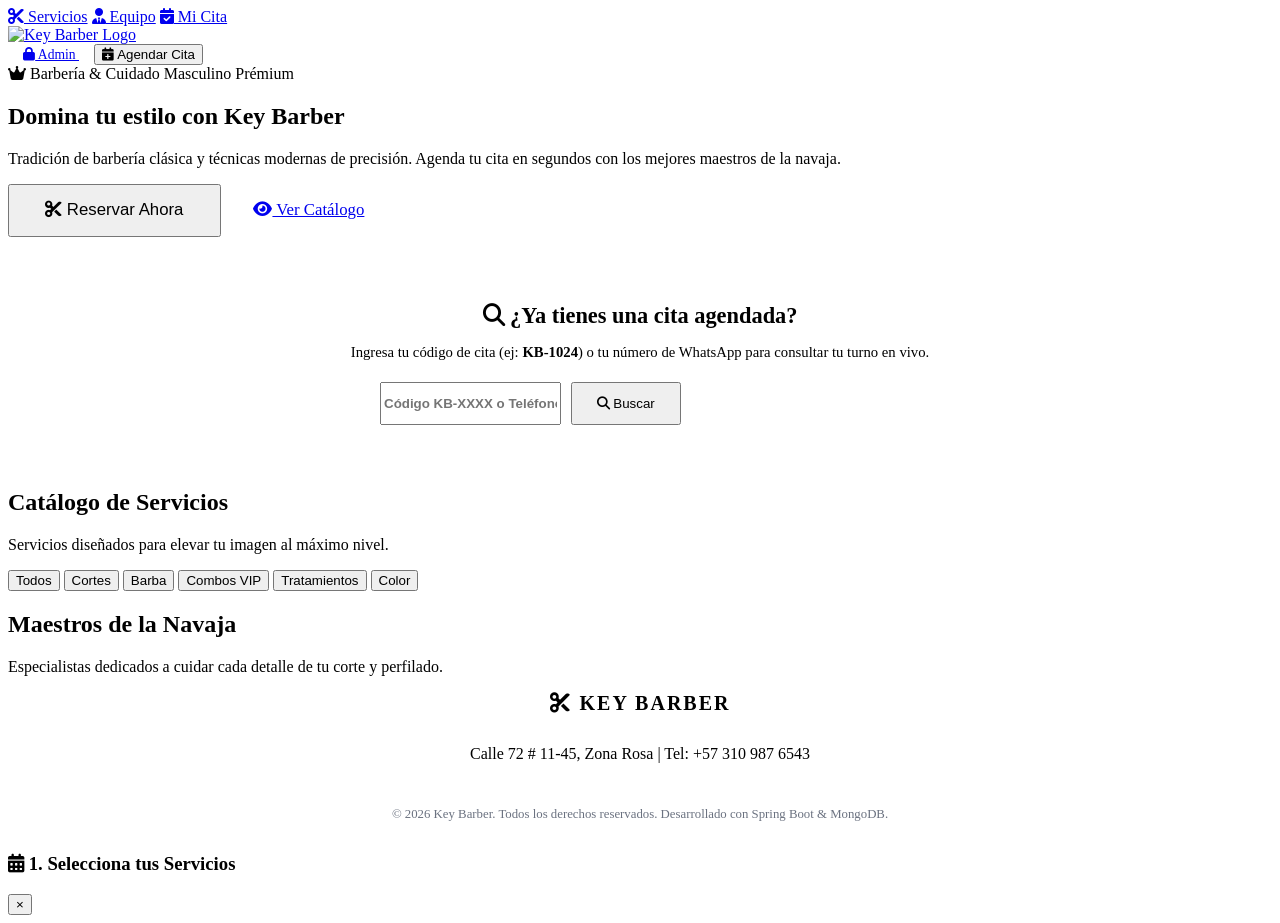
==== src/main/resources/static/index.html @ 115a91c8 "feat: Key Barber - Sistema completo de gestión y agendamiento" ====
<!DOCTYPE html>
<html lang="es">
<head>
  <meta charset="UTF-8">
  <meta name="viewport" content="width=device-width, initial-scale=1.0">
  <title>KEY BARBER | Cortes, Barba & Estilo Masculino Prémium</title>
  <meta name="description" content="Reserva tu cita en Key Barber. Maestros de la navaja, cortes fade, ritual de barba tradicional y tratamientos exclusivos.">
  <link rel="stylesheet" href="https://cdnjs.cloudflare.com/ajax/libs/font-awesome/6.5.1/css/all.min.css">
  <link rel="stylesheet" href="/css/styles.css">
  <link rel="icon" href="data:image/svg+xml,<svg xmlns=%22http://www.w3.org/2000/svg%22 viewBox=%220 0 100 100%22><text y=%22.9em%22 font-size=%2290%22>✂️</text></svg>">
</head>
<body>

  <!-- Navegación Superior -->
  <header>
    <div class="nav-container">
      <!-- Navegación Izquierda -->
      <nav class="nav-links nav-left">
        <a href="#servicios"><i class="fa-solid fa-scissors mr-1"></i> Servicios</a>
        <a href="#barberos"><i class="fa-solid fa-user-tie mr-1"></i> Equipo</a>
        <a href="#consultar"><i class="fa-solid fa-calendar-check mr-1"></i> Mi Cita</a>
      </nav>

      <!-- Logo Central con Efecto Reflectante -->
      <a href="/" class="logo-center" title="Key Barber">
        <div class="logo-reflect-wrapper">
          <img src="/images/logo.jpg" alt="Key Barber Logo" class="header-logo-img">
        </div>
        <span id="brandName" style="display:none;">KEY BARBER</span>
        <span id="brandSlogan" style="display:none;">Estilo &amp; Precisión</span>
      </a>

      <!-- Acciones Derecha -->
      <div class="nav-links nav-right">
        <a href="/admin.html" class="btn btn-outline" style="padding: 0.45rem 0.95rem; font-size: 0.85rem;">
          <i class="fa-solid fa-lock"></i> Admin
        </a>
        <button onclick="abrirModalReserva()" class="btn btn-gold">
          <i class="fa-solid fa-calendar-plus"></i> Agendar Cita
        </button>
      </div>
    </div>
  </header>

  <!-- Hero Section -->
  <section class="hero-section">
    <div class="hero-badge">
      <i class="fa-solid fa-crown text-xs"></i> Barbería &amp; Cuidado Masculino Prémium
    </div>
    <h1 class="hero-title">Domina tu estilo con <span>Key Barber</span></h1>
    <p class="hero-subtitle">Tradición de barbería clásica y técnicas modernas de precisión. Agenda tu cita en segundos con los mejores maestros de la navaja.</p>
    <div class="hero-actions">
      <button onclick="abrirModalReserva()" class="btn btn-gold" style="padding: 0.9rem 2.2rem; font-size: 1.05rem;">
        <i class="fa-solid fa-scissors"></i> Reservar Ahora
      </button>
      <a href="#servicios" class="btn btn-outline" style="padding: 0.9rem 1.8rem; font-size: 1.05rem;">
        <i class="fa-solid fa-eye"></i> Ver Catálogo
      </a>
    </div>
  </section>

  <!-- Consulta de Cita Rápida -->
  <section id="consultar" style="background: var(--bg-secondary); padding: 2.75rem 1.5rem; border-bottom: 1px solid var(--border-color);">
    <div style="max-width: 700px; margin: 0 auto; text-align: center;">
      <h3 style="color: var(--gold); margin-bottom: 0.5rem; font-size: 1.4rem; font-weight: 800;">
        <i class="fa-solid fa-magnifying-glass mr-1"></i> ¿Ya tienes una cita agendada?
      </h3>
      <p style="color: var(--text-muted); font-size: 0.92rem; margin-bottom: 1.35rem;">Ingresa tu código de cita (ej: <strong>KB-1024</strong>) o tu número de WhatsApp para consultar tu turno en vivo.</p>
      <div style="display: flex; gap: 0.6rem; max-width: 520px; margin: 0 auto;">
        <input type="text" id="inputConsulta" class="form-control" placeholder="Código KB-XXXX o Teléfono..." style="text-align: center; font-weight: 700;">
        <button onclick="consultarCita()" class="btn btn-gold" style="padding: 0.75rem 1.5rem;">
          <i class="fa-solid fa-search"></i> Buscar
        </button>
      </div>
      <div id="resultadoConsulta" style="margin-top: 1.25rem; display: none;"></div>
    </div>
  </section>

  <!-- Servicios -->
  <section id="servicios" class="container">
    <div class="section-header">
      <h2>Catálogo de Servicios</h2>
      <p>Servicios diseñados para elevar tu imagen al máximo nivel.</p>
    </div>

    <!-- Pestañas de categorías -->
    <div class="categories-tabs" id="categoriasTabs">
      <button class="tab-btn active" onclick="filtrarCategoria('TODOS', this)">Todos</button>
      <button class="tab-btn" onclick="filtrarCategoria('Cortes', this)">Cortes</button>
      <button class="tab-btn" onclick="filtrarCategoria('Barba', this)">Barba</button>
      <button class="tab-btn" onclick="filtrarCategoria('Combos', this)">Combos VIP</button>
      <button class="tab-btn" onclick="filtrarCategoria('Tratamientos', this)">Tratamientos</button>
      <button class="tab-btn" onclick="filtrarCategoria('Color', this)">Color</button>
    </div>

    <div class="grid-cards" id="serviciosGrid">
      <!-- Inyectado dinámicamente por app.js -->
    </div>
  </section>

  <!-- Barberos -->
  <section id="barberos" style="background: var(--bg-secondary); border-top: 1px solid var(--border-color); border-bottom: 1px solid var(--border-color);">
    <div class="container">
      <div class="section-header">
        <h2>Maestros de la Navaja</h2>
        <p>Especialistas dedicados a cuidar cada detalle de tu corte y perfilado.</p>
      </div>

      <div class="grid-cards" id="barberosGrid">
        <!-- Inyectado dinámicamente por app.js -->
      </div>
    </div>
  </section>

  <!-- Footer -->
  <footer>
    <div style="max-width: 1200px; margin: 0 auto; display: flex; flex-direction: column; gap: 0.9rem; align-items: center;">
      <div style="display: flex; align-items: center; gap: 0.5rem; color: var(--gold); font-size: 1.25rem; font-weight: 800; letter-spacing: 2px;">
        <i class="fa-solid fa-scissors"></i> KEY BARBER
      </div>
      <p id="footerInfo">Calle 72 # 11-45, Zona Rosa | Tel: +57 310 987 6543</p>
      <p style="font-size: 0.8rem; color: #6b7280;">&copy; 2026 Key Barber. Todos los derechos reservados. Desarrollado con Spring Boot &amp; MongoDB.</p>
    </div>
  </footer>

  <!-- ==================== WIZARD DE RESERVA MODAL ==================== -->
  <div class="modal-overlay" id="modalReserva">
    <div class="modal-card">
      <div class="modal-header">
        <h3 id="wizardTitulo">
          <i class="fa-solid fa-calendar-days"></i> <span>1. Selecciona tus Servicios</span>
        </h3>
        <button class="close-btn" onclick="cerrarModalReserva()">&times;</button>
      </div>
      <div class="modal-body" id="wizardBody">
        <!-- Pasos interactivos inyectados por js/app.js -->
      </div>
    </div>
  </div>

  <script src="/js/app.js"></script>
</body>
</html>
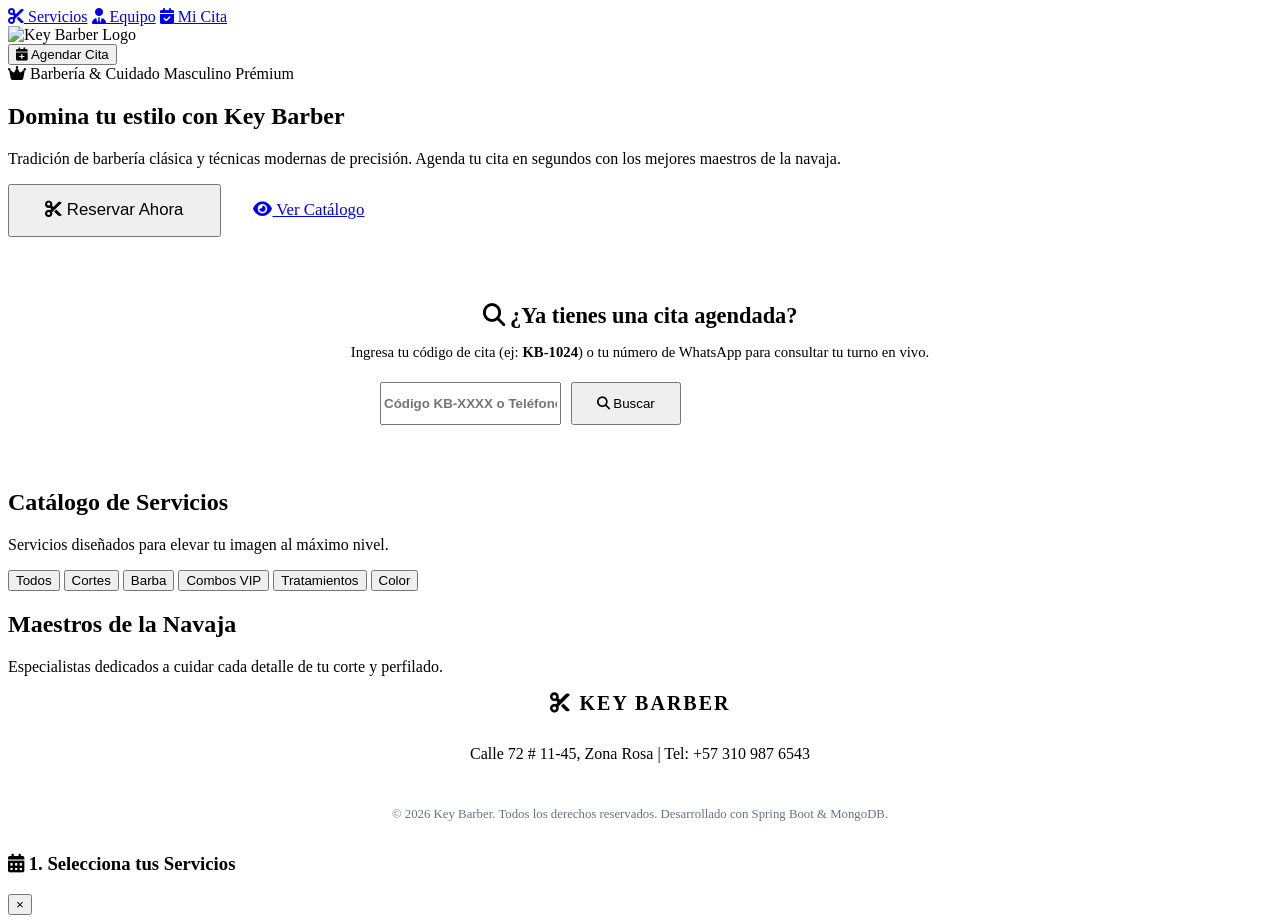
==== commit bb797fd0: "feat: acceso secreto 4 clics al logo, corrección carga inmediata de agenda y módulo de administrador" ====
--- a/src/main/resources/static/index.html
+++ b/src/main/resources/static/index.html
@@ -21,20 +21,17 @@
         <a href="#consultar"><i class="fa-solid fa-calendar-check mr-1"></i> Mi Cita</a>
       </nav>
 
-      <!-- Logo Central con Efecto Reflectante -->
-      <a href="/" class="logo-center" title="Key Barber">
+      <!-- Logo Central con Efecto Reflectante y Acceso Secreto (4 clics para Admin) -->
+      <div class="logo-center" title="Key Barber" style="cursor: pointer;" onclick="registrarClicLogoAdmin()">
         <div class="logo-reflect-wrapper">
           <img src="/images/logo.jpg" alt="Key Barber Logo" class="header-logo-img">
         </div>
         <span id="brandName" style="display:none;">KEY BARBER</span>
         <span id="brandSlogan" style="display:none;">Estilo &amp; Precisión</span>
-      </a>
+      </div>
 
       <!-- Acciones Derecha -->
       <div class="nav-links nav-right">
-        <a href="/admin.html" class="btn btn-outline" style="padding: 0.45rem 0.95rem; font-size: 0.85rem;">
-          <i class="fa-solid fa-lock"></i> Admin
-        </a>
         <button onclick="abrirModalReserva()" class="btn btn-gold">
           <i class="fa-solid fa-calendar-plus"></i> Agendar Cita
         </button>
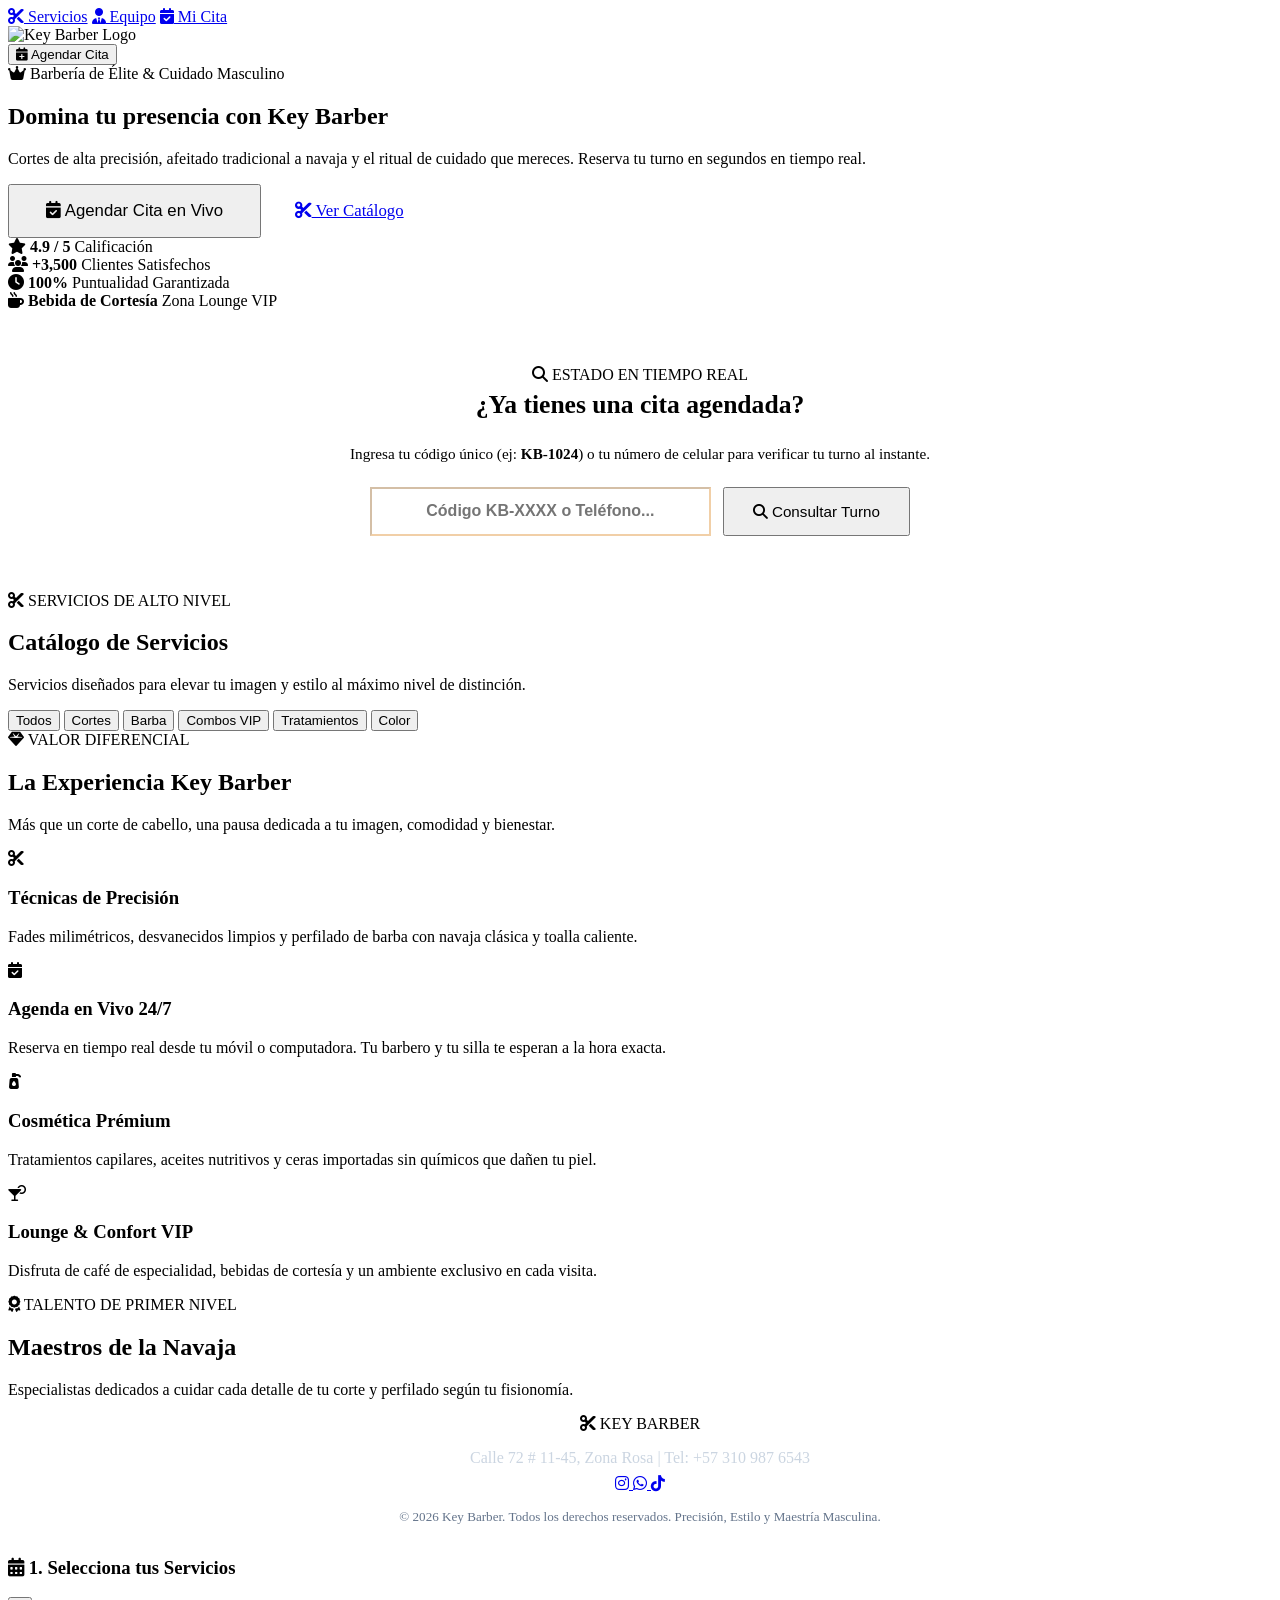
==== commit 0025c854: "style: correccion texto invisible y sombra, rediseño premium cliente con colores de logo y oro calid" ====
--- a/src/main/resources/static/index.html
+++ b/src/main/resources/static/index.html
@@ -42,42 +42,62 @@
   <!-- Hero Section -->
   <section class="hero-section">
     <div class="hero-badge">
-      <i class="fa-solid fa-crown text-xs"></i> Barbería &amp; Cuidado Masculino Prémium
-    </div>
-    <h1 class="hero-title">Domina tu estilo con <span>Key Barber</span></h1>
-    <p class="hero-subtitle">Tradición de barbería clásica y técnicas modernas de precisión. Agenda tu cita en segundos con los mejores maestros de la navaja.</p>
+      <i class="fa-solid fa-crown text-gold"></i> Barbería de Élite &amp; Cuidado Masculino
+    </div>
+    <h1 class="hero-title">Domina tu presencia con <span>Key Barber</span></h1>
+    <p class="hero-subtitle">Cortes de alta precisión, afeitado tradicional a navaja y el ritual de cuidado que mereces. Reserva tu turno en segundos en tiempo real.</p>
     <div class="hero-actions">
-      <button onclick="abrirModalReserva()" class="btn btn-gold" style="padding: 0.9rem 2.2rem; font-size: 1.05rem;">
-        <i class="fa-solid fa-scissors"></i> Reservar Ahora
+      <button onclick="abrirModalReserva()" class="btn btn-gold" style="padding: 0.95rem 2.25rem; font-size: 1.05rem;">
+        <i class="fa-solid fa-calendar-check mr-1"></i> Agendar Cita en Vivo
       </button>
-      <a href="#servicios" class="btn btn-outline" style="padding: 0.9rem 1.8rem; font-size: 1.05rem;">
-        <i class="fa-solid fa-eye"></i> Ver Catálogo
+      <a href="#servicios" class="btn btn-outline" style="padding: 0.95rem 1.85rem; font-size: 1.05rem;">
+        <i class="fa-solid fa-scissors mr-1"></i> Ver Catálogo
       </a>
     </div>
+
+    <!-- Cinta de Métricas de Confianza VIP -->
+    <div class="hero-stats-bar">
+      <div class="stat-pill"><i class="fa-solid fa-star text-gold"></i> <strong>4.9 / 5</strong> Calificación</div>
+      <div class="stat-divider"></div>
+      <div class="stat-pill"><i class="fa-solid fa-users text-gold"></i> <strong>+3,500</strong> Clientes Satisfechos</div>
+      <div class="stat-divider"></div>
+      <div class="stat-pill"><i class="fa-solid fa-clock text-gold"></i> <strong>100%</strong> Puntualidad Garantizada</div>
+      <div class="stat-divider"></div>
+      <div class="stat-pill"><i class="fa-solid fa-mug-hot text-gold"></i> <strong>Bebida de Cortesía</strong> Zona Lounge VIP</div>
+    </div>
   </section>
 
   <!-- Consulta de Cita Rápida -->
-  <section id="consultar" style="background: var(--bg-secondary); padding: 2.75rem 1.5rem; border-bottom: 1px solid var(--border-color);">
-    <div style="max-width: 700px; margin: 0 auto; text-align: center;">
-      <h3 style="color: var(--gold); margin-bottom: 0.5rem; font-size: 1.4rem; font-weight: 800;">
-        <i class="fa-solid fa-magnifying-glass mr-1"></i> ¿Ya tienes una cita agendada?
-      </h3>
-      <p style="color: var(--text-muted); font-size: 0.92rem; margin-bottom: 1.35rem;">Ingresa tu código de cita (ej: <strong>KB-1024</strong>) o tu número de WhatsApp para consultar tu turno en vivo.</p>
-      <div style="display: flex; gap: 0.6rem; max-width: 520px; margin: 0 auto;">
-        <input type="text" id="inputConsulta" class="form-control" placeholder="Código KB-XXXX o Teléfono..." style="text-align: center; font-weight: 700;">
-        <button onclick="consultarCita()" class="btn btn-gold" style="padding: 0.75rem 1.5rem;">
-          <i class="fa-solid fa-search"></i> Buscar
+  <section id="consultar" style="background: var(--bg-primary); padding: 3.5rem 1.5rem;">
+    <div class="consultar-card">
+      <div style="text-align: center; margin-bottom: 1.5rem;">
+        <span class="section-eyebrow">
+          <i class="fa-solid fa-magnifying-glass"></i> ESTADO EN TIEMPO REAL
+        </span>
+        <h3 style="color: var(--text-main); font-size: 1.6rem; font-weight: 900; margin-top: 0.35rem;">
+          ¿Ya tienes una cita agendada?
+        </h3>
+        <p style="color: var(--text-muted); font-size: 0.95rem; margin-top: 0.35rem;">
+          Ingresa tu código único (ej: <strong style="color: var(--gold-rich);">KB-1024</strong>) o tu número de celular para verificar tu turno al instante.
+        </p>
+      </div>
+
+      <div style="display: flex; gap: 0.75rem; max-width: 540px; margin: 0 auto; flex-wrap: wrap;">
+        <input type="text" id="inputConsulta" class="form-control" placeholder="Código KB-XXXX o Teléfono..." style="flex: 1; min-width: 220px; text-align: center; font-weight: 700; font-size: 1rem; border-color: rgba(217, 119, 6, 0.35);">
+        <button onclick="consultarCita()" class="btn btn-gold" style="padding: 0.85rem 1.75rem; font-size: 0.95rem;">
+          <i class="fa-solid fa-search mr-1"></i> Consultar Turno
         </button>
       </div>
-      <div id="resultadoConsulta" style="margin-top: 1.25rem; display: none;"></div>
+      <div id="resultadoConsulta" style="margin-top: 1.5rem; display: none;"></div>
     </div>
   </section>
 
   <!-- Servicios -->
   <section id="servicios" class="container">
     <div class="section-header">
+      <span class="section-eyebrow"><i class="fa-solid fa-scissors"></i> SERVICIOS DE ALTO NIVEL</span>
       <h2>Catálogo de Servicios</h2>
-      <p>Servicios diseñados para elevar tu imagen al máximo nivel.</p>
+      <p>Servicios diseñados para elevar tu imagen y estilo al máximo nivel de distinción.</p>
     </div>
 
     <!-- Pestañas de categorías -->
@@ -95,12 +115,47 @@
     </div>
   </section>
 
+  <!-- Sección: La Experiencia Key Barber (Valor Diferencial) -->
+  <section class="features-section">
+    <div class="container" style="padding-top: 0; padding-bottom: 0;">
+      <div class="section-header">
+        <span class="section-eyebrow"><i class="fa-solid fa-gem"></i> VALOR DIFERENCIAL</span>
+        <h2>La Experiencia Key Barber</h2>
+        <p>Más que un corte de cabello, una pausa dedicada a tu imagen, comodidad y bienestar.</p>
+      </div>
+
+      <div class="features-grid">
+        <div class="feature-card">
+          <div class="feature-icon"><i class="fa-solid fa-scissors"></i></div>
+          <h3>Técnicas de Precisión</h3>
+          <p>Fades milimétricos, desvanecidos limpios y perfilado de barba con navaja clásica y toalla caliente.</p>
+        </div>
+        <div class="feature-card">
+          <div class="feature-icon"><i class="fa-solid fa-calendar-check"></i></div>
+          <h3>Agenda en Vivo 24/7</h3>
+          <p>Reserva en tiempo real desde tu móvil o computadora. Tu barbero y tu silla te esperan a la hora exacta.</p>
+        </div>
+        <div class="feature-card">
+          <div class="feature-icon"><i class="fa-solid fa-pump-soap"></i></div>
+          <h3>Cosmética Prémium</h3>
+          <p>Tratamientos capilares, aceites nutritivos y ceras importadas sin químicos que dañen tu piel.</p>
+        </div>
+        <div class="feature-card">
+          <div class="feature-icon"><i class="fa-solid fa-martini-glass-citrus"></i></div>
+          <h3>Lounge &amp; Confort VIP</h3>
+          <p>Disfruta de café de especialidad, bebidas de cortesía y un ambiente exclusivo en cada visita.</p>
+        </div>
+      </div>
+    </div>
+  </section>
+
   <!-- Barberos -->
-  <section id="barberos" style="background: var(--bg-secondary); border-top: 1px solid var(--border-color); border-bottom: 1px solid var(--border-color);">
+  <section id="barberos" style="background: var(--bg-primary); border-bottom: 1px solid var(--border-color);">
     <div class="container">
       <div class="section-header">
+        <span class="section-eyebrow"><i class="fa-solid fa-award"></i> TALENTO DE PRIMER NIVEL</span>
         <h2>Maestros de la Navaja</h2>
-        <p>Especialistas dedicados a cuidar cada detalle de tu corte y perfilado.</p>
+        <p>Especialistas dedicados a cuidar cada detalle de tu corte y perfilado según tu fisionomía.</p>
       </div>
 
       <div class="grid-cards" id="barberosGrid">
@@ -109,14 +164,29 @@
     </div>
   </section>
 
-  <!-- Footer -->
+  <!-- Footer Prémium -->
   <footer>
-    <div style="max-width: 1200px; margin: 0 auto; display: flex; flex-direction: column; gap: 0.9rem; align-items: center;">
-      <div style="display: flex; align-items: center; gap: 0.5rem; color: var(--gold); font-size: 1.25rem; font-weight: 800; letter-spacing: 2px;">
+    <div style="max-width: 1100px; margin: 0 auto; display: flex; flex-direction: column; align-items: center;">
+      <div class="footer-brand">
         <i class="fa-solid fa-scissors"></i> KEY BARBER
       </div>
-      <p id="footerInfo">Calle 72 # 11-45, Zona Rosa | Tel: +57 310 987 6543</p>
-      <p style="font-size: 0.8rem; color: #6b7280;">&copy; 2026 Key Barber. Todos los derechos reservados. Desarrollado con Spring Boot &amp; MongoDB.</p>
+      <p id="footerInfo" style="color: #CBD5E1; font-weight: 500; margin-bottom: 0.5rem;">
+        Calle 72 # 11-45, Zona Rosa | Tel: +57 310 987 6543
+      </p>
+      <div class="footer-social-links">
+        <a href="https://instagram.com" target="_blank" class="footer-social-btn" title="Instagram">
+          <i class="fa-brands fa-instagram"></i>
+        </a>
+        <a href="https://wa.me/573109876543" target="_blank" class="footer-social-btn" title="WhatsApp">
+          <i class="fa-brands fa-whatsapp"></i>
+        </a>
+        <a href="https://tiktok.com" target="_blank" class="footer-social-btn" title="TikTok">
+          <i class="fa-brands fa-tiktok"></i>
+        </a>
+      </div>
+      <p style="font-size: 0.82rem; color: #64748B; margin-top: 1rem;">
+        &copy; 2026 Key Barber. Todos los derechos reservados. Precisión, Estilo y Maestría Masculina.
+      </p>
     </div>
   </footer>
 
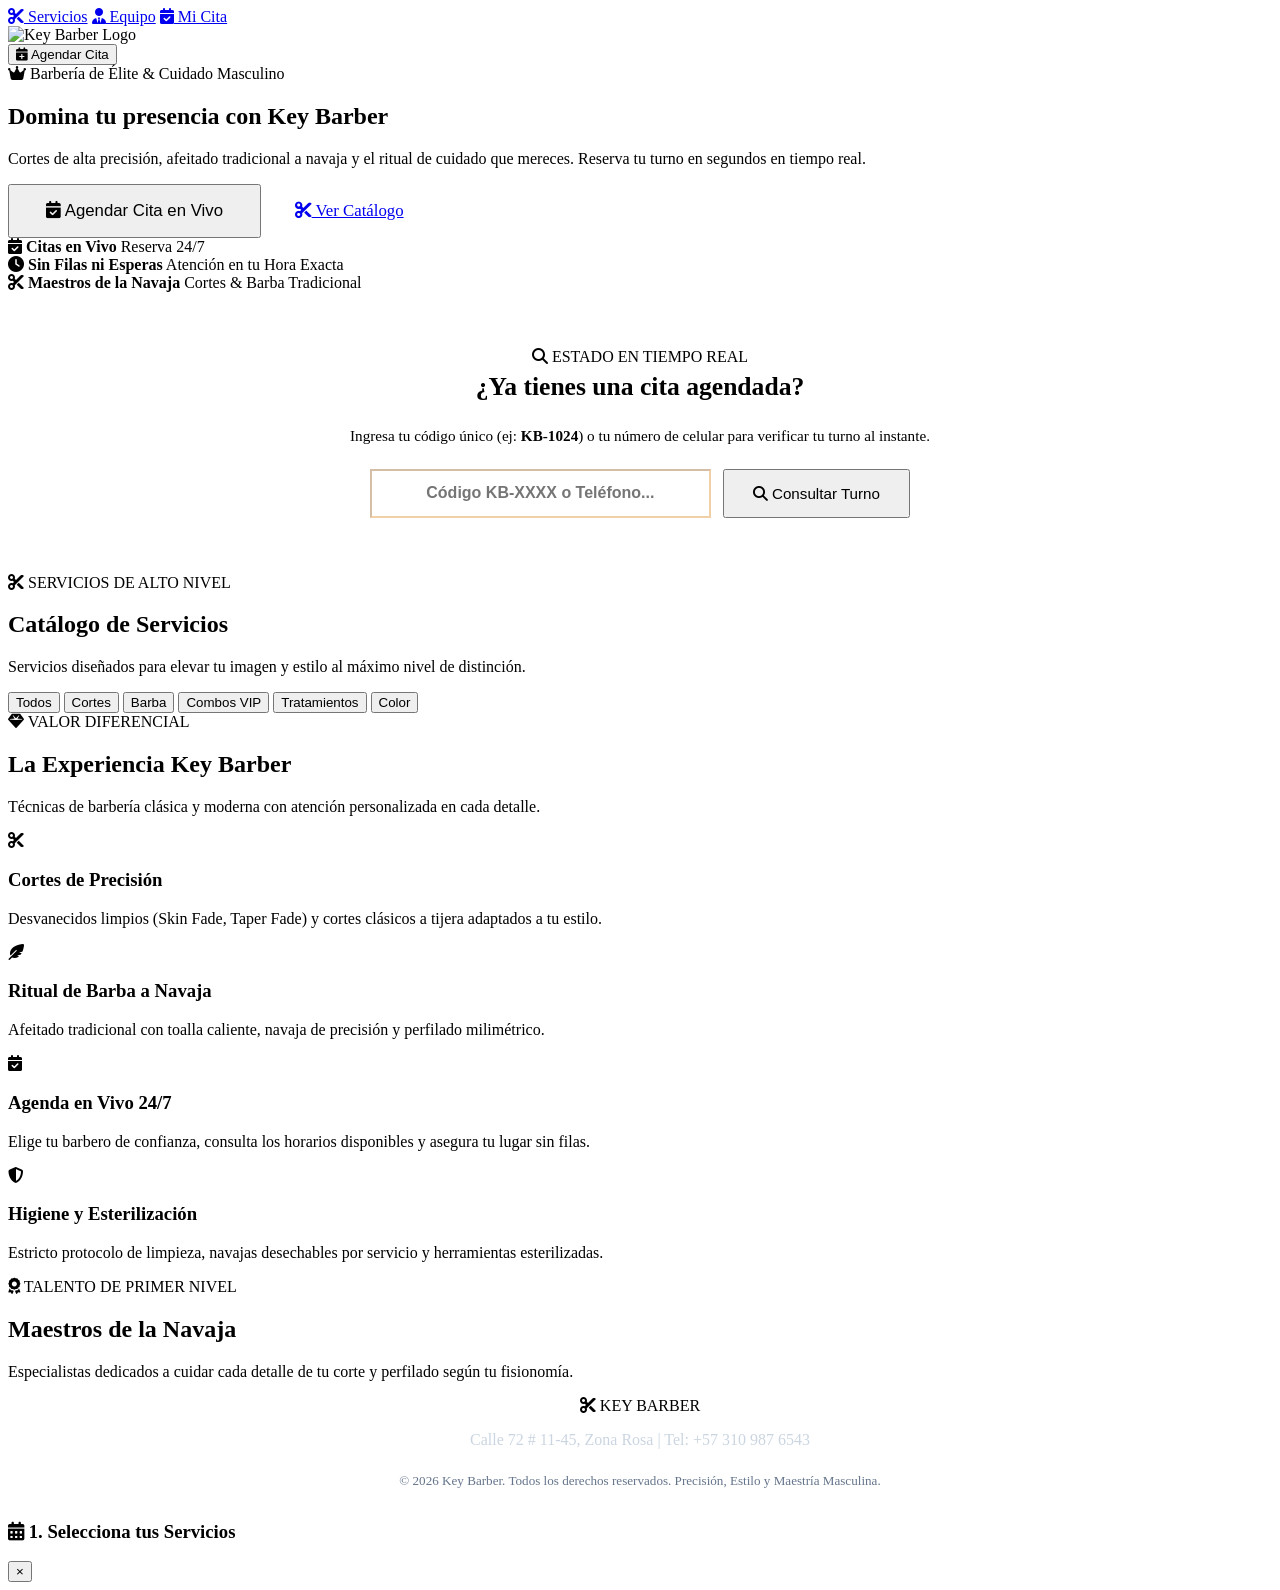
==== commit ce61bbb2: "feat: redes sociales configurables en admin (WhatsApp, Instagram, TikTok) y eliminacion de beneficio" ====
--- a/src/main/resources/static/index.html
+++ b/src/main/resources/static/index.html
@@ -55,15 +55,13 @@
       </a>
     </div>
 
-    <!-- Cinta de Métricas de Confianza VIP -->
+    <!-- Cinta de Beneficios Reales de Agendamiento -->
     <div class="hero-stats-bar">
-      <div class="stat-pill"><i class="fa-solid fa-star text-gold"></i> <strong>4.9 / 5</strong> Calificación</div>
+      <div class="stat-pill"><i class="fa-solid fa-calendar-check text-gold"></i> <strong>Citas en Vivo</strong> Reserva 24/7</div>
       <div class="stat-divider"></div>
-      <div class="stat-pill"><i class="fa-solid fa-users text-gold"></i> <strong>+3,500</strong> Clientes Satisfechos</div>
+      <div class="stat-pill"><i class="fa-solid fa-clock text-gold"></i> <strong>Sin Filas ni Esperas</strong> Atención en tu Hora Exacta</div>
       <div class="stat-divider"></div>
-      <div class="stat-pill"><i class="fa-solid fa-clock text-gold"></i> <strong>100%</strong> Puntualidad Garantizada</div>
-      <div class="stat-divider"></div>
-      <div class="stat-pill"><i class="fa-solid fa-mug-hot text-gold"></i> <strong>Bebida de Cortesía</strong> Zona Lounge VIP</div>
+      <div class="stat-pill"><i class="fa-solid fa-scissors text-gold"></i> <strong>Maestros de la Navaja</strong> Cortes &amp; Barba Tradicional</div>
     </div>
   </section>
 
@@ -121,29 +119,29 @@
       <div class="section-header">
         <span class="section-eyebrow"><i class="fa-solid fa-gem"></i> VALOR DIFERENCIAL</span>
         <h2>La Experiencia Key Barber</h2>
-        <p>Más que un corte de cabello, una pausa dedicada a tu imagen, comodidad y bienestar.</p>
+        <p>Técnicas de barbería clásica y moderna con atención personalizada en cada detalle.</p>
       </div>
 
       <div class="features-grid">
         <div class="feature-card">
           <div class="feature-icon"><i class="fa-solid fa-scissors"></i></div>
-          <h3>Técnicas de Precisión</h3>
-          <p>Fades milimétricos, desvanecidos limpios y perfilado de barba con navaja clásica y toalla caliente.</p>
+          <h3>Cortes de Precisión</h3>
+          <p>Desvanecidos limpios (Skin Fade, Taper Fade) y cortes clásicos a tijera adaptados a tu estilo.</p>
+        </div>
+        <div class="feature-card">
+          <div class="feature-icon"><i class="fa-solid fa-feather-pointed"></i></div>
+          <h3>Ritual de Barba a Navaja</h3>
+          <p>Afeitado tradicional con toalla caliente, navaja de precisión y perfilado milimétrico.</p>
         </div>
         <div class="feature-card">
           <div class="feature-icon"><i class="fa-solid fa-calendar-check"></i></div>
           <h3>Agenda en Vivo 24/7</h3>
-          <p>Reserva en tiempo real desde tu móvil o computadora. Tu barbero y tu silla te esperan a la hora exacta.</p>
-        </div>
-        <div class="feature-card">
-          <div class="feature-icon"><i class="fa-solid fa-pump-soap"></i></div>
-          <h3>Cosmética Prémium</h3>
-          <p>Tratamientos capilares, aceites nutritivos y ceras importadas sin químicos que dañen tu piel.</p>
-        </div>
-        <div class="feature-card">
-          <div class="feature-icon"><i class="fa-solid fa-martini-glass-citrus"></i></div>
-          <h3>Lounge &amp; Confort VIP</h3>
-          <p>Disfruta de café de especialidad, bebidas de cortesía y un ambiente exclusivo en cada visita.</p>
+          <p>Elige tu barbero de confianza, consulta los horarios disponibles y asegura tu lugar sin filas.</p>
+        </div>
+        <div class="feature-card">
+          <div class="feature-icon"><i class="fa-solid fa-shield-halved"></i></div>
+          <h3>Higiene y Esterilización</h3>
+          <p>Estricto protocolo de limpieza, navajas desechables por servicio y herramientas esterilizadas.</p>
         </div>
       </div>
     </div>
@@ -173,14 +171,14 @@
       <p id="footerInfo" style="color: #CBD5E1; font-weight: 500; margin-bottom: 0.5rem;">
         Calle 72 # 11-45, Zona Rosa | Tel: +57 310 987 6543
       </p>
-      <div class="footer-social-links">
-        <a href="https://instagram.com" target="_blank" class="footer-social-btn" title="Instagram">
+      <div class="footer-social-links" id="footerSocialContainer">
+        <a href="#" id="footerLinkWhatsapp" target="_blank" class="footer-social-btn" title="WhatsApp" style="display: none;">
+          <i class="fa-brands fa-whatsapp"></i>
+        </a>
+        <a href="#" id="footerLinkInstagram" target="_blank" class="footer-social-btn" title="Instagram" style="display: none;">
           <i class="fa-brands fa-instagram"></i>
         </a>
-        <a href="https://wa.me/573109876543" target="_blank" class="footer-social-btn" title="WhatsApp">
-          <i class="fa-brands fa-whatsapp"></i>
-        </a>
-        <a href="https://tiktok.com" target="_blank" class="footer-social-btn" title="TikTok">
+        <a href="#" id="footerLinkTiktok" target="_blank" class="footer-social-btn" title="TikTok" style="display: none;">
           <i class="fa-brands fa-tiktok"></i>
         </a>
       </div>
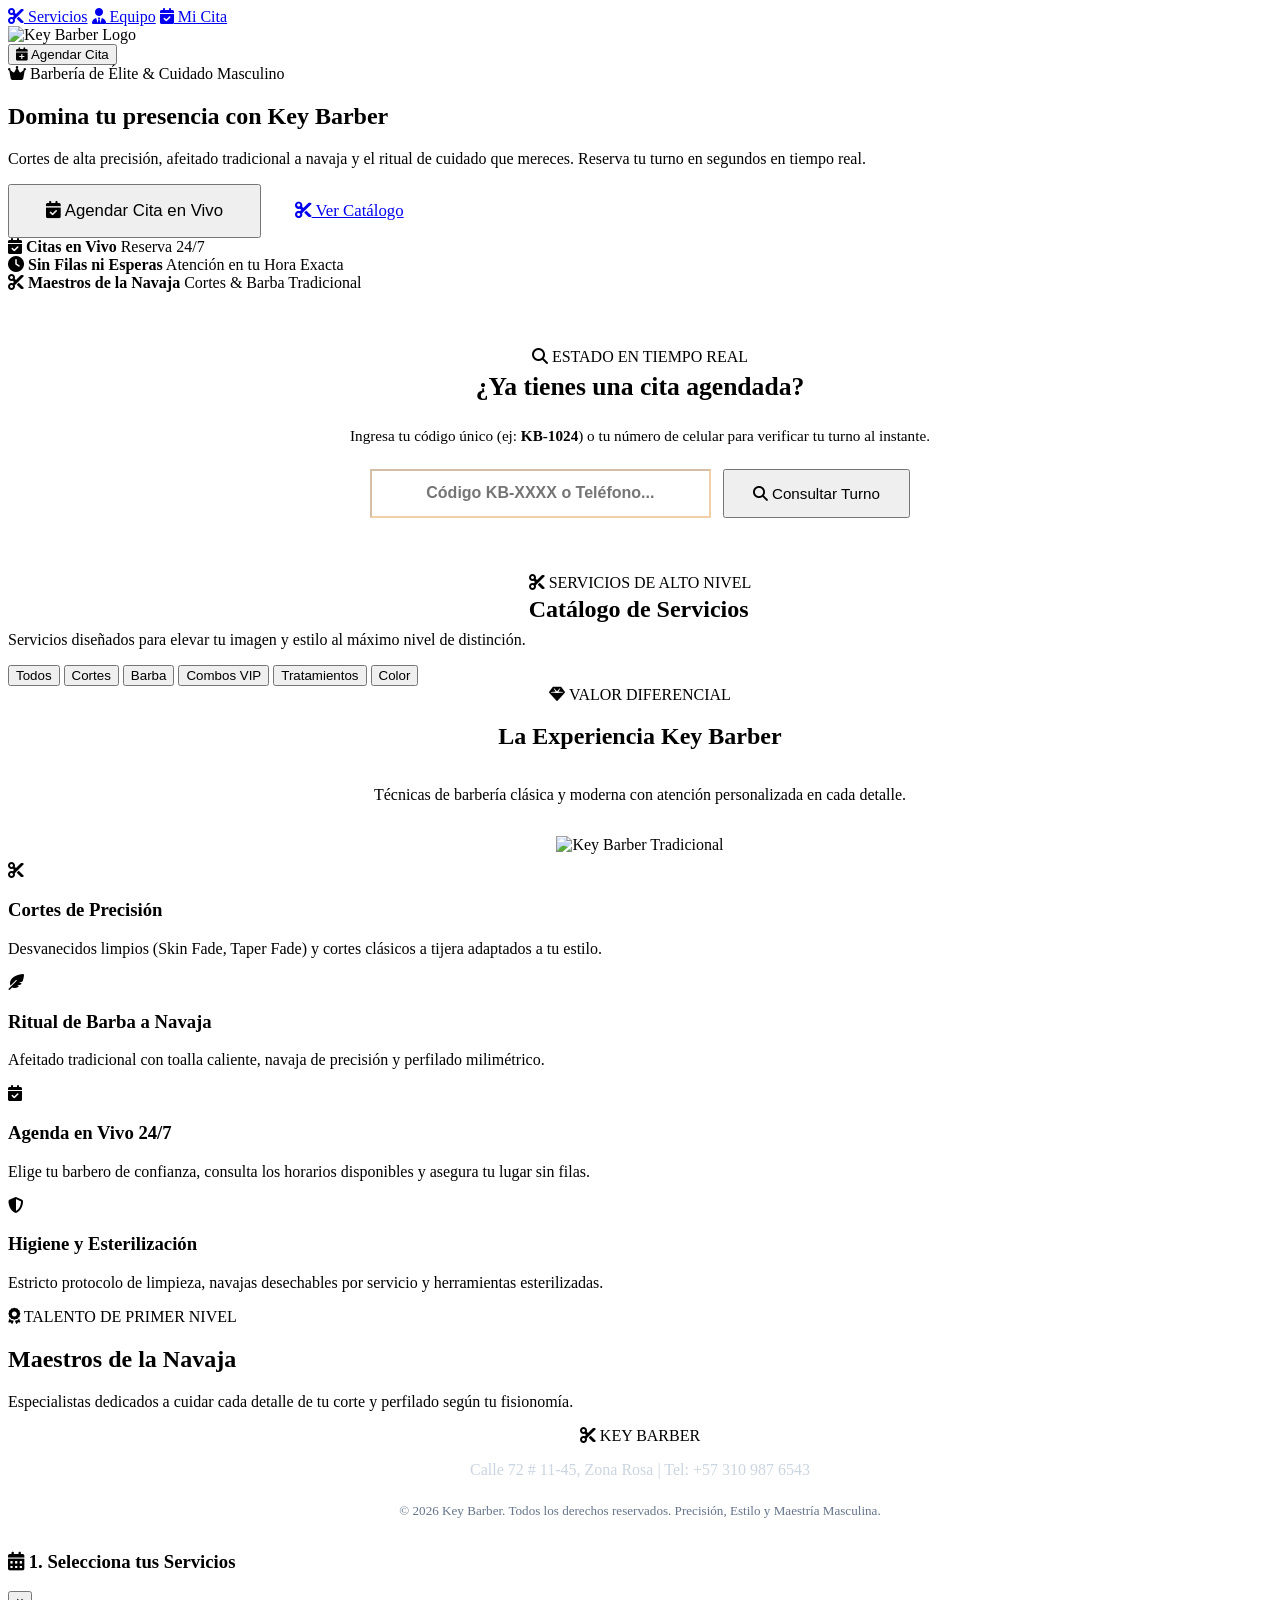
==== commit d6bb16ad: "feat: postes de barbero animados en 3d con rotacion continua, reflejo y efecto ilustrado png" ====
--- a/src/main/resources/static/index.html
+++ b/src/main/resources/static/index.html
@@ -41,6 +41,35 @@
 
   <!-- Hero Section -->
   <section class="hero-section">
+    <!-- Postes de Barbero 3D Giratorios en Vivo con Efecto Reflectante -->
+    <div class="hero-pole-wrapper left">
+      <div class="barber-pole-3d" title="Key Barber Tradición">
+        <div class="pole-finial-top"></div>
+        <div class="pole-neck"></div>
+        <div class="pole-cap-top"></div>
+        <div class="pole-glass">
+          <div class="pole-stripes"></div>
+          <div class="pole-reflection"></div>
+        </div>
+        <div class="pole-cap-bottom"></div>
+        <div class="pole-finial-bottom"></div>
+      </div>
+    </div>
+
+    <div class="hero-pole-wrapper right">
+      <div class="barber-pole-3d" title="Key Barber Tradición">
+        <div class="pole-finial-top"></div>
+        <div class="pole-neck"></div>
+        <div class="pole-cap-top"></div>
+        <div class="pole-glass">
+          <div class="pole-stripes"></div>
+          <div class="pole-reflection"></div>
+        </div>
+        <div class="pole-cap-bottom"></div>
+        <div class="pole-finial-bottom"></div>
+      </div>
+    </div>
+
     <div class="hero-badge">
       <i class="fa-solid fa-crown text-gold"></i> Barbería de Élite &amp; Cuidado Masculino
     </div>
@@ -93,9 +122,35 @@
   <!-- Servicios -->
   <section id="servicios" class="container">
     <div class="section-header">
-      <span class="section-eyebrow"><i class="fa-solid fa-scissors"></i> SERVICIOS DE ALTO NIVEL</span>
-      <h2>Catálogo de Servicios</h2>
-      <p>Servicios diseñados para elevar tu imagen y estilo al máximo nivel de distinción.</p>
+      <div style="display: flex; align-items: center; justify-content: center; gap: 1.25rem;">
+        <div class="barber-pole-3d mini">
+          <div class="pole-finial-top"></div>
+          <div class="pole-neck"></div>
+          <div class="pole-cap-top"></div>
+          <div class="pole-glass">
+            <div class="pole-stripes"></div>
+            <div class="pole-reflection"></div>
+          </div>
+          <div class="pole-cap-bottom"></div>
+          <div class="pole-finial-bottom"></div>
+        </div>
+        <div>
+          <span class="section-eyebrow"><i class="fa-solid fa-scissors"></i> SERVICIOS DE ALTO NIVEL</span>
+          <h2 style="margin: 0.25rem 0 0 0;">Catálogo de Servicios</h2>
+        </div>
+        <div class="barber-pole-3d mini">
+          <div class="pole-finial-top"></div>
+          <div class="pole-neck"></div>
+          <div class="pole-cap-top"></div>
+          <div class="pole-glass">
+            <div class="pole-stripes"></div>
+            <div class="pole-reflection"></div>
+          </div>
+          <div class="pole-cap-bottom"></div>
+          <div class="pole-finial-bottom"></div>
+        </div>
+      </div>
+      <p style="margin-top: 0.5rem;">Servicios diseñados para elevar tu imagen y estilo al máximo nivel de distinción.</p>
     </div>
 
     <!-- Pestañas de categorías -->
@@ -116,10 +171,13 @@
   <!-- Sección: La Experiencia Key Barber (Valor Diferencial) -->
   <section class="features-section">
     <div class="container" style="padding-top: 0; padding-bottom: 0;">
-      <div class="section-header">
+      <div class="section-header" style="display: flex; flex-direction: column; align-items: center;">
         <span class="section-eyebrow"><i class="fa-solid fa-gem"></i> VALOR DIFERENCIAL</span>
         <h2>La Experiencia Key Barber</h2>
         <p>Técnicas de barbería clásica y moderna con atención personalizada en cada detalle.</p>
+        <div class="barber-pole-png-animated" style="margin-top: 1rem; margin-bottom: 0.5rem;" title="Key Barber Clásico">
+          <img src="/images/barber-pole.png" alt="Key Barber Tradicional" style="height: 115px;">
+        </div>
       </div>
 
       <div class="features-grid">
@@ -165,8 +223,32 @@
   <!-- Footer Prémium -->
   <footer>
     <div style="max-width: 1100px; margin: 0 auto; display: flex; flex-direction: column; align-items: center;">
-      <div class="footer-brand">
-        <i class="fa-solid fa-scissors"></i> KEY BARBER
+      <div class="footer-poles-row">
+        <div class="barber-pole-3d mini">
+          <div class="pole-finial-top"></div>
+          <div class="pole-neck"></div>
+          <div class="pole-cap-top"></div>
+          <div class="pole-glass">
+            <div class="pole-stripes"></div>
+            <div class="pole-reflection"></div>
+          </div>
+          <div class="pole-cap-bottom"></div>
+          <div class="pole-finial-bottom"></div>
+        </div>
+        <div class="footer-brand" style="margin-bottom: 0;">
+          <i class="fa-solid fa-scissors"></i> KEY BARBER
+        </div>
+        <div class="barber-pole-3d mini">
+          <div class="pole-finial-top"></div>
+          <div class="pole-neck"></div>
+          <div class="pole-cap-top"></div>
+          <div class="pole-glass">
+            <div class="pole-stripes"></div>
+            <div class="pole-reflection"></div>
+          </div>
+          <div class="pole-cap-bottom"></div>
+          <div class="pole-finial-bottom"></div>
+        </div>
       </div>
       <p id="footerInfo" style="color: #CBD5E1; font-weight: 500; margin-bottom: 0.5rem;">
         Calle 72 # 11-45, Zona Rosa | Tel: +57 310 987 6543
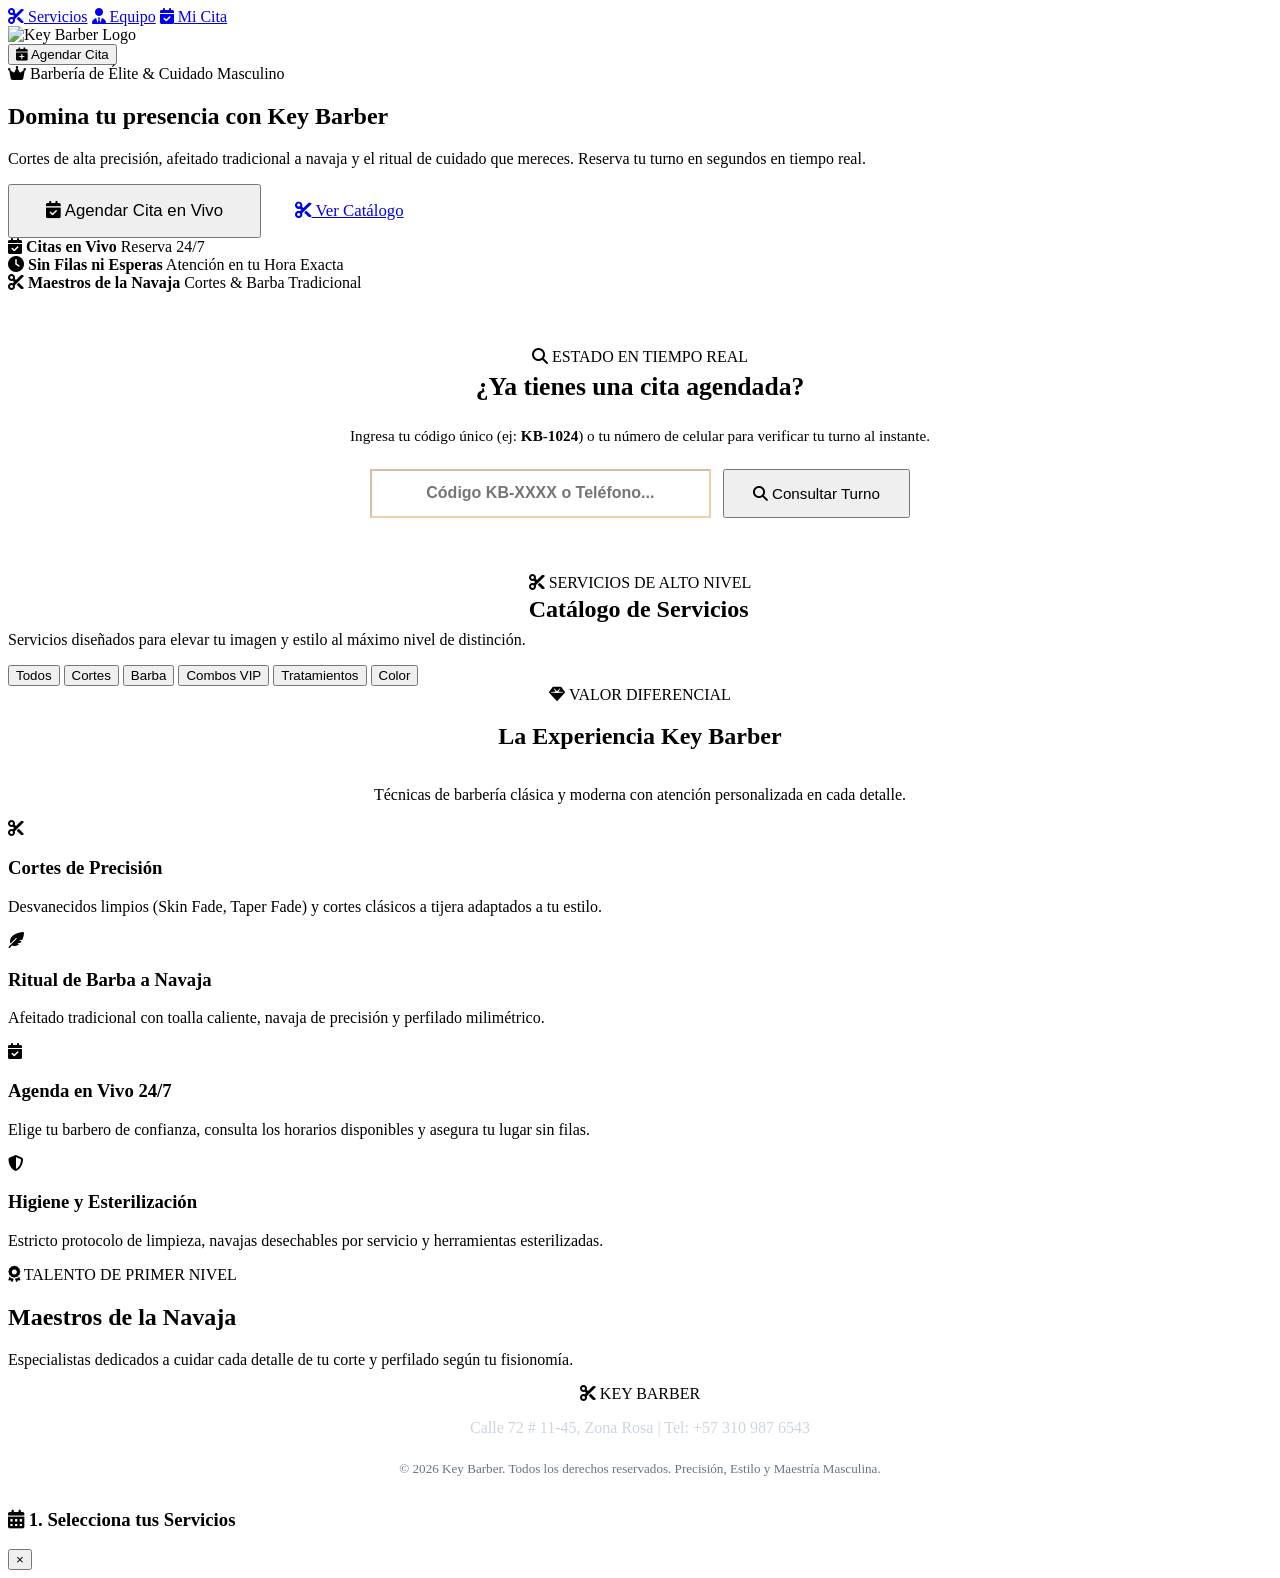
==== commit b7c82996: "fix: remover postes laterales de hero y aplicar efecto 3D rotatorio y reflectante al poste de experi" ====
--- a/src/main/resources/static/index.html
+++ b/src/main/resources/static/index.html
@@ -41,35 +41,6 @@
 
   <!-- Hero Section -->
   <section class="hero-section">
-    <!-- Postes de Barbero 3D Giratorios en Vivo con Efecto Reflectante -->
-    <div class="hero-pole-wrapper left">
-      <div class="barber-pole-3d" title="Key Barber Tradición">
-        <div class="pole-finial-top"></div>
-        <div class="pole-neck"></div>
-        <div class="pole-cap-top"></div>
-        <div class="pole-glass">
-          <div class="pole-stripes"></div>
-          <div class="pole-reflection"></div>
-        </div>
-        <div class="pole-cap-bottom"></div>
-        <div class="pole-finial-bottom"></div>
-      </div>
-    </div>
-
-    <div class="hero-pole-wrapper right">
-      <div class="barber-pole-3d" title="Key Barber Tradición">
-        <div class="pole-finial-top"></div>
-        <div class="pole-neck"></div>
-        <div class="pole-cap-top"></div>
-        <div class="pole-glass">
-          <div class="pole-stripes"></div>
-          <div class="pole-reflection"></div>
-        </div>
-        <div class="pole-cap-bottom"></div>
-        <div class="pole-finial-bottom"></div>
-      </div>
-    </div>
-
     <div class="hero-badge">
       <i class="fa-solid fa-crown text-gold"></i> Barbería de Élite &amp; Cuidado Masculino
     </div>
@@ -175,8 +146,16 @@
         <span class="section-eyebrow"><i class="fa-solid fa-gem"></i> VALOR DIFERENCIAL</span>
         <h2>La Experiencia Key Barber</h2>
         <p>Técnicas de barbería clásica y moderna con atención personalizada en cada detalle.</p>
-        <div class="barber-pole-png-animated" style="margin-top: 1rem; margin-bottom: 0.5rem;" title="Key Barber Clásico">
-          <img src="/images/barber-pole.png" alt="Key Barber Tradicional" style="height: 115px;">
+        <div class="barber-pole-3d feature-pole" title="Key Barber Tradición y Maestría">
+          <div class="pole-finial-top"></div>
+          <div class="pole-neck"></div>
+          <div class="pole-cap-top"></div>
+          <div class="pole-glass">
+            <div class="pole-stripes"></div>
+            <div class="pole-reflection"></div>
+          </div>
+          <div class="pole-cap-bottom"></div>
+          <div class="pole-finial-bottom"></div>
         </div>
       </div>
 
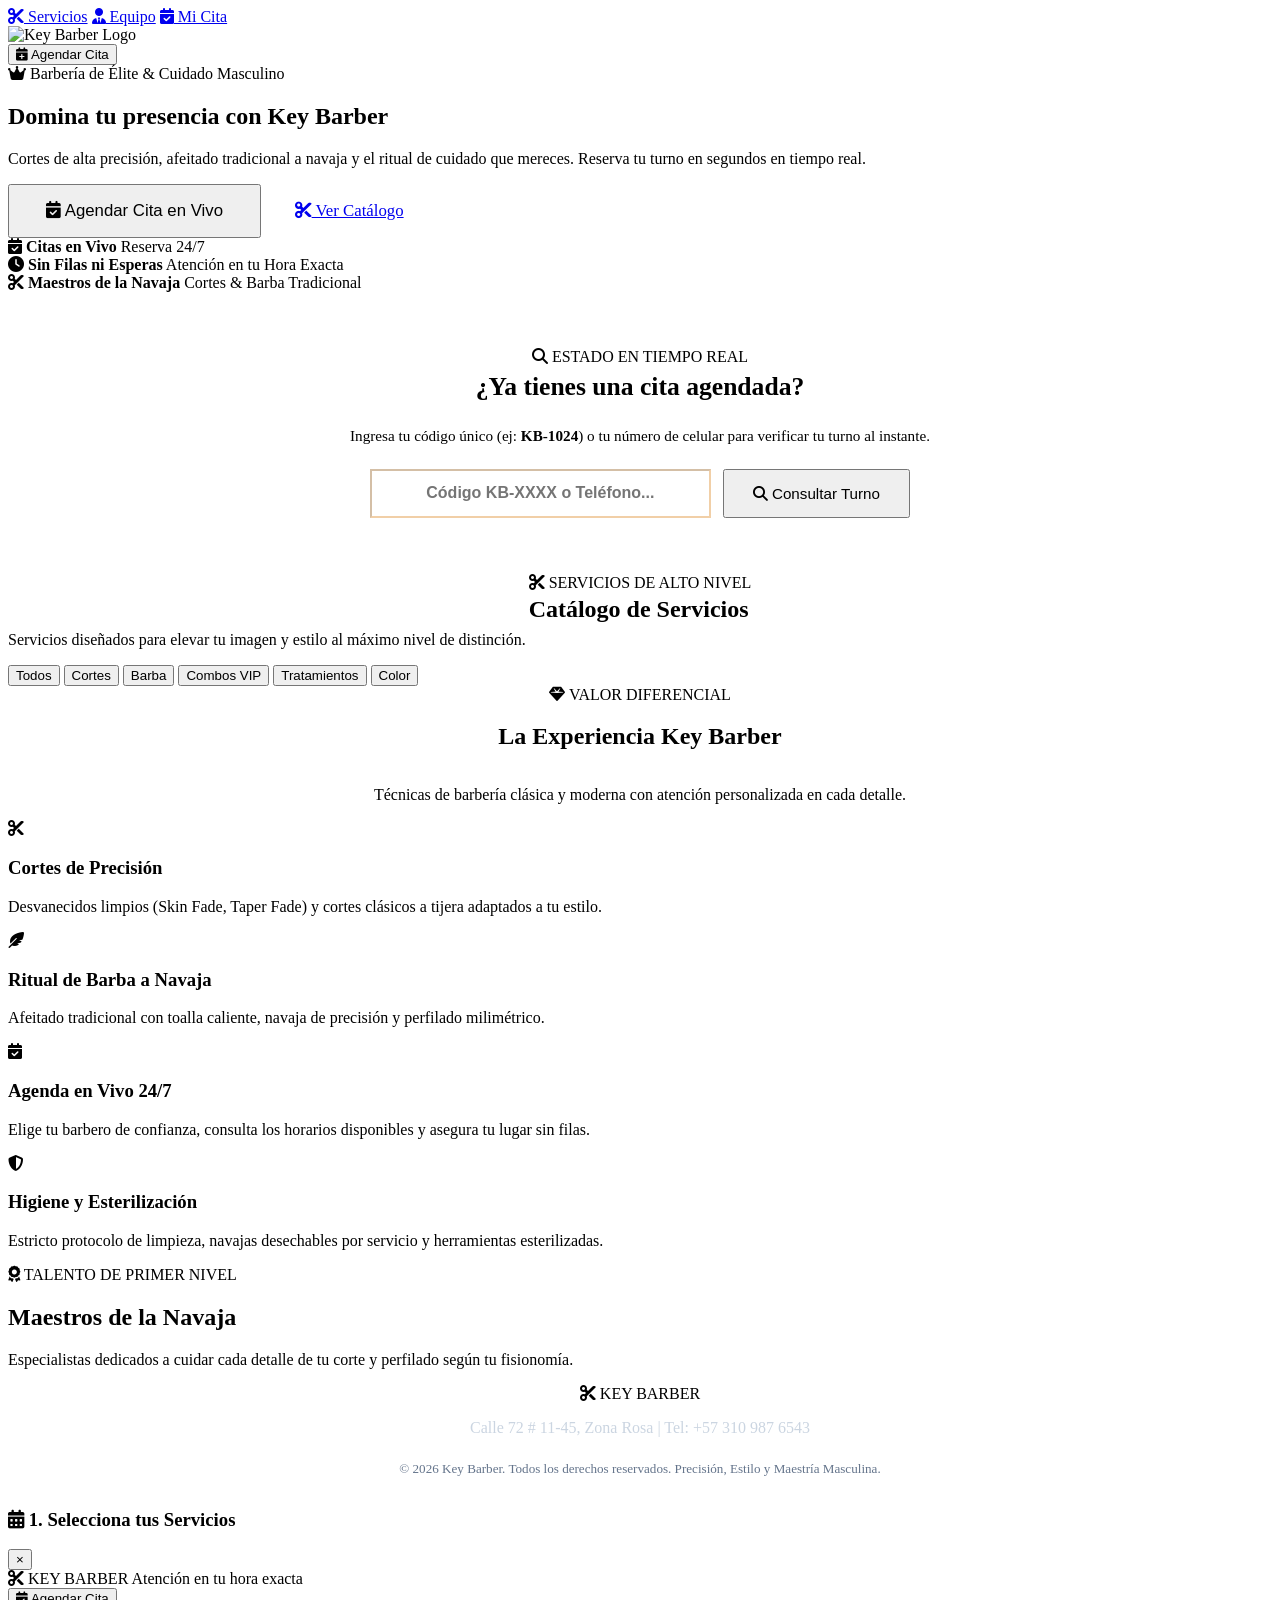
==== commit 20443f1b: "feat: optimizaciones premium completas para experiencia movil y sticky booking bar" ====
--- a/src/main/resources/static/index.html
+++ b/src/main/resources/static/index.html
@@ -264,6 +264,19 @@
     </div>
   </div>
 
+  <!-- ==================== BARRA FLOTANTE FIJA DE RESERVA MÓVIL ==================== -->
+  <div class="mobile-sticky-booking" id="mobileStickyBooking">
+    <div class="sticky-booking-content">
+      <div class="sticky-booking-info">
+        <span class="sticky-brand"><i class="fa-solid fa-scissors text-gold"></i> KEY BARBER</span>
+        <span class="sticky-sub">Atención en tu hora exacta</span>
+      </div>
+      <button onclick="abrirModalReserva()" class="btn btn-gold btn-sticky-cta">
+        <i class="fa-solid fa-calendar-check mr-1"></i> Agendar Cita
+      </button>
+    </div>
+  </div>
+
   <script src="/js/app.js"></script>
 </body>
 </html>
